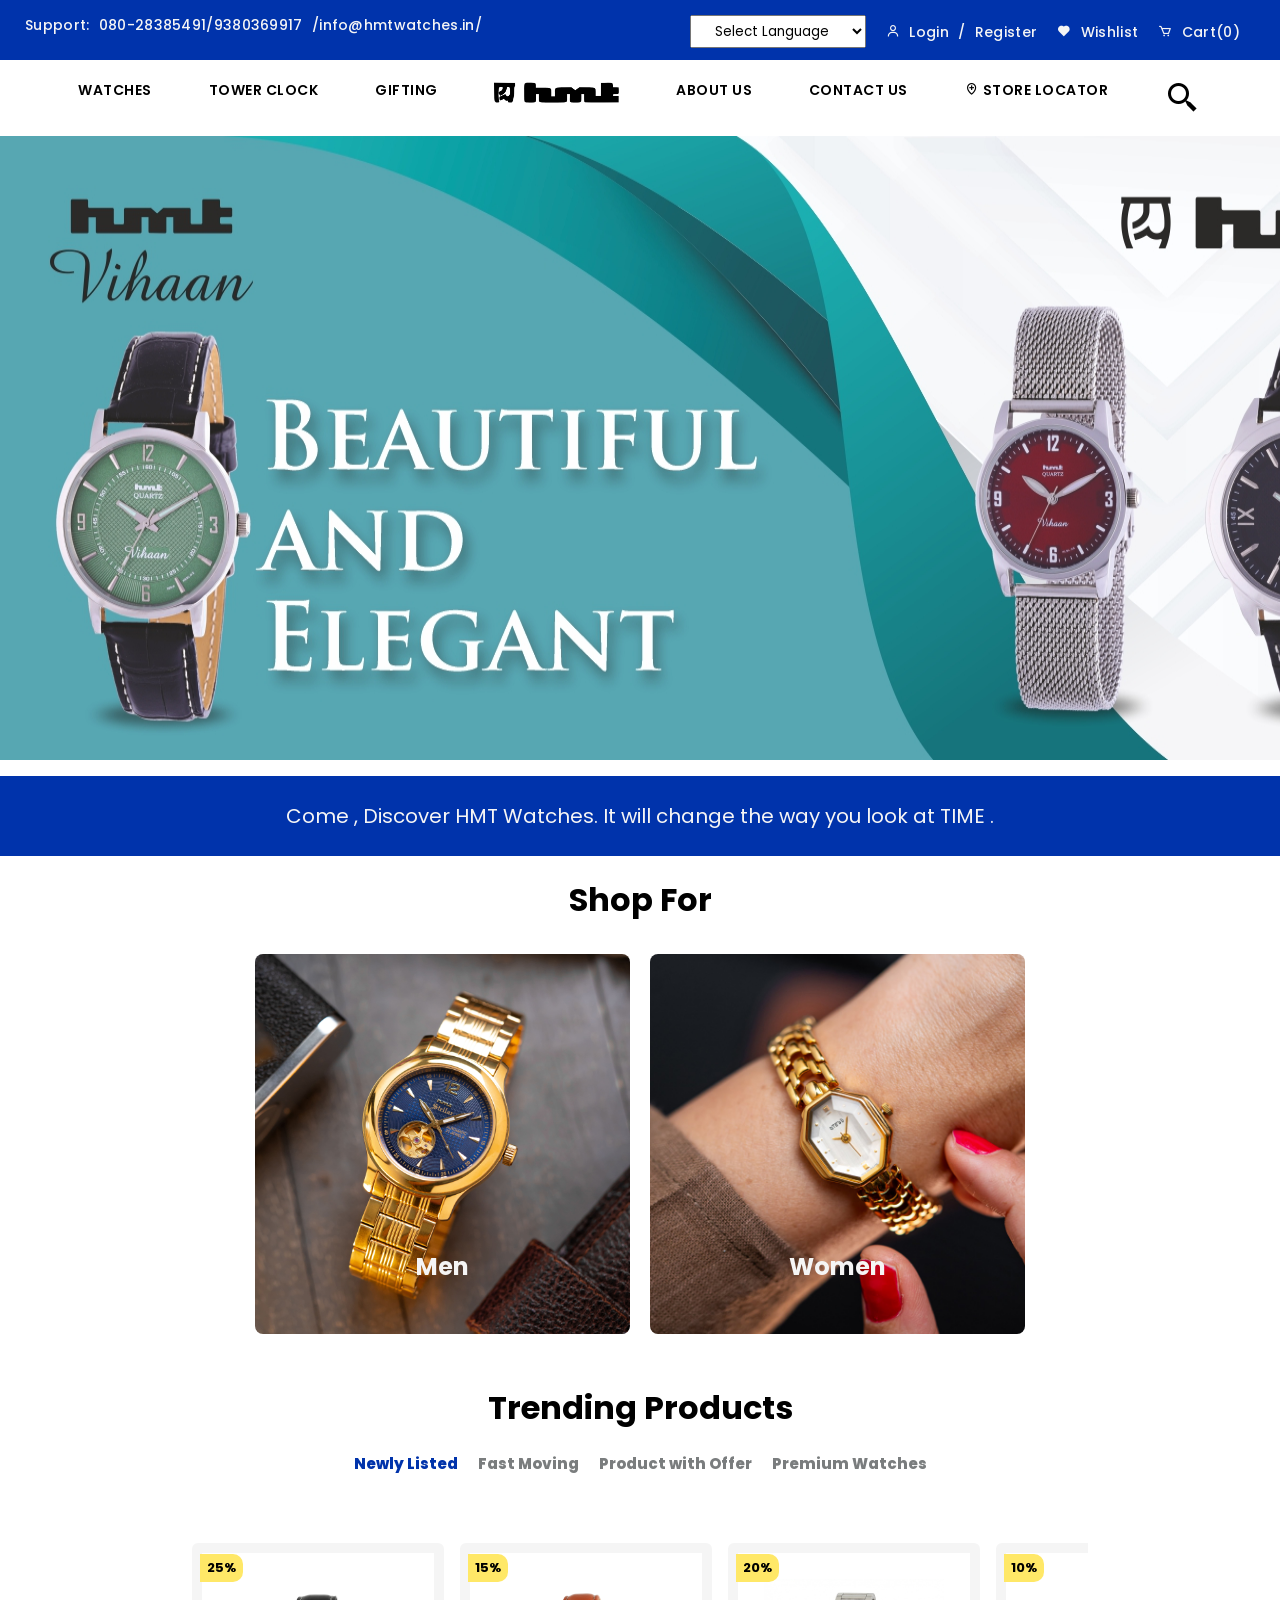
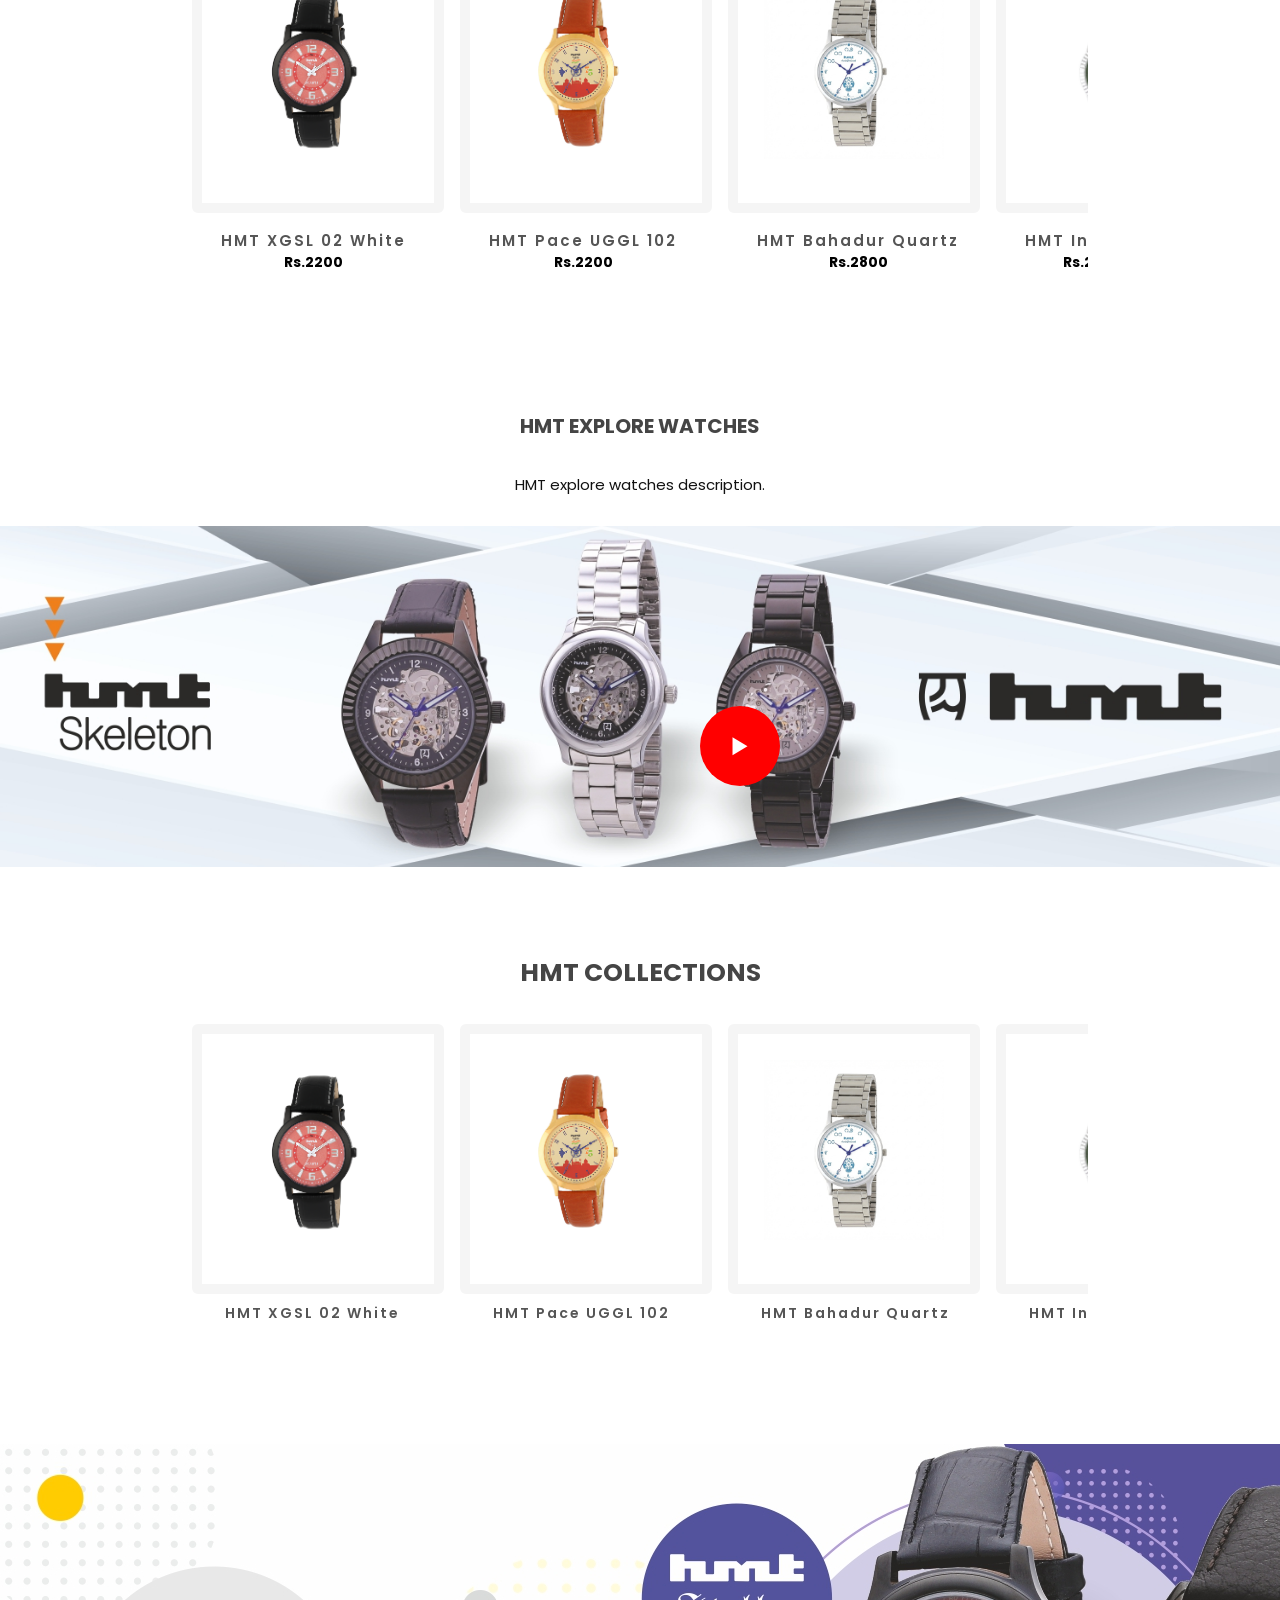
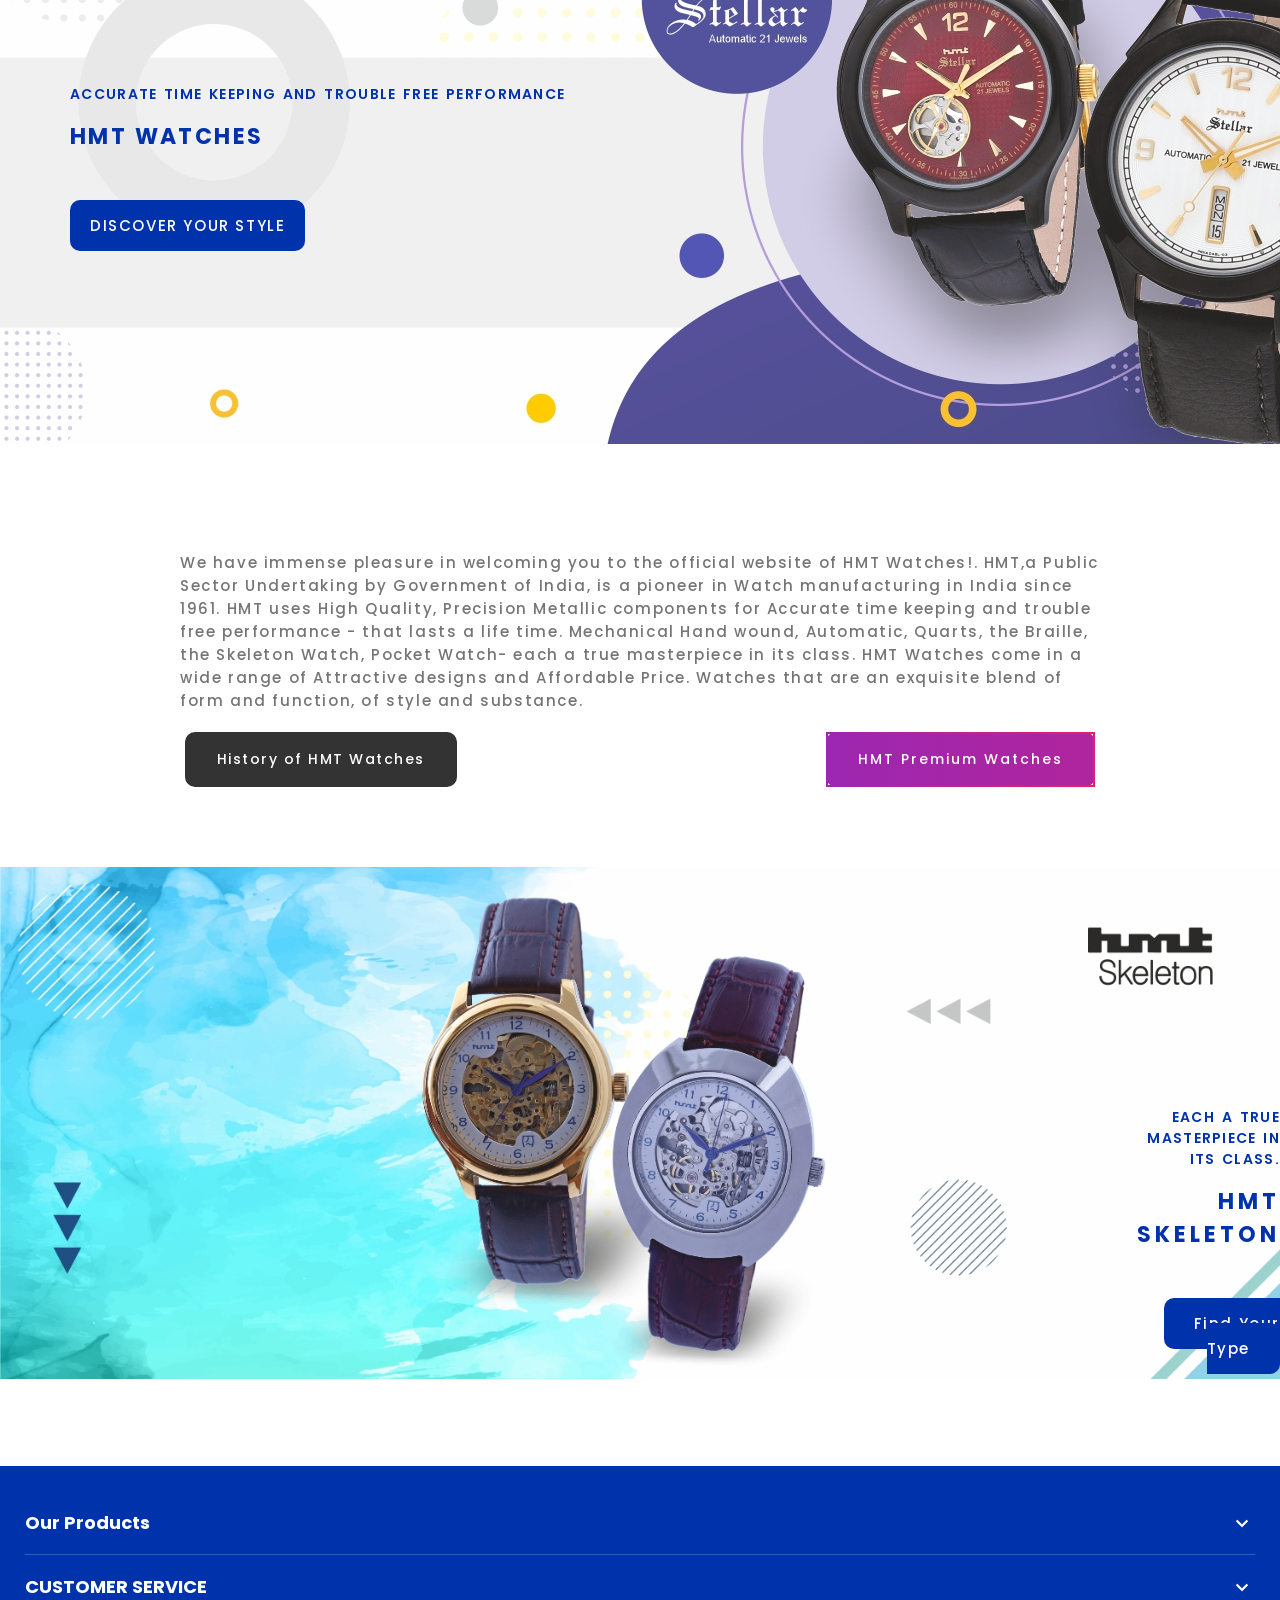
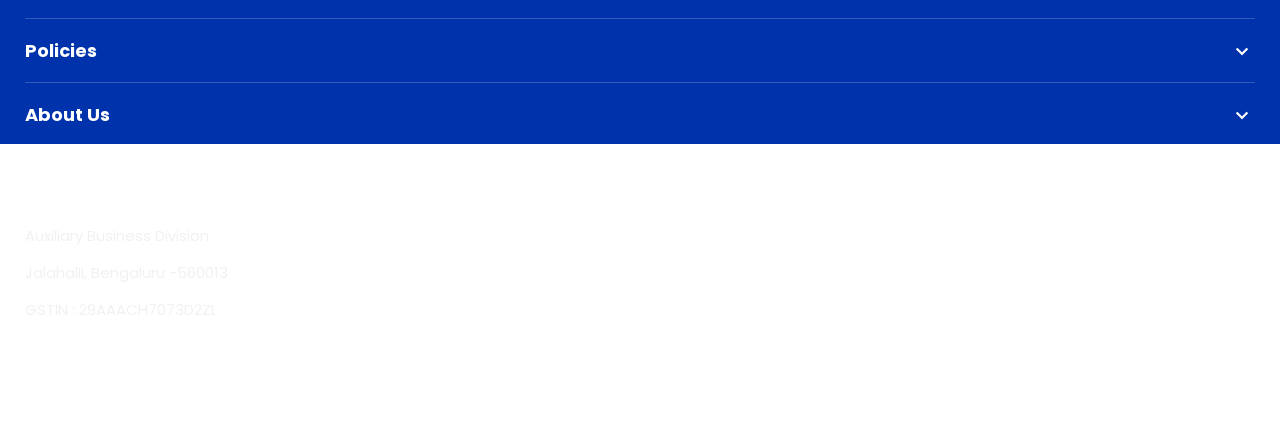
==== index.html @ 4e358df9 "folder structure changed" ====
<!doctype html>
<html lang="en">
  <head>
    <meta charset="UTF-8" />
    <meta name="viewport" content="width=device-width, initial-scale=1.0" />
    <title>Watch Store Replica</title>
    <link rel="stylesheet" href="styles.css" />
    <link
      href="https://unpkg.com/boxicons@2.1.4/css/boxicons.min.css"
      rel="stylesheet"
    />
    <link
      rel="stylesheet"
      href="https://cdnjs.cloudflare.com/ajax/libs/font-awesome/6.5.0/css/all.min.css"
    />
    <link
      rel="stylesheet"
      href="https://cdnjs.cloudflare.com/ajax/libs/font-awesome/4.7.0/css/font-awesome.min.css"
    />
  </head>
  <body>
    <header>
      <div class="header-contents">
        <div class="header-content-left">
          <p>Support: 080-28385491/9380369917 /info@hmtwatches.in/</p>
        </div>
        <div class="header-content-right">
          <select name="Language" id="Language">
            <option value="English">Select Language</option>
            <option value="English">English</option>
          </select>

          <a href="#"
            ><i class="bx bx-user"></i>
            Login / Register
          </a>
          <a href="#"
            ><i class="bx bxs-heart"></i>
            Wishlist
          </a>
          <a href="#"
            ><i class="bx bx-cart"></i>
            Cart(0)
          </a>
        </div>
      </div>
    </header>
    <main>
      <nav class="nav-bar">
        <div class="menu-btn">
          <i class="bx bx-menu bx-md"></i>
        </div>
        <a href="#" class="effect">WATCHES </a>
        <a href="#" class="effect">TOWER CLOCK</a>
        <a href="#" class="effect">GIFTING</a>
        <a href="#" class="logo"><img src="assets/logo2.png" alt="" /></a>
        <a href="#" class="effect">ABOUT US</a>
        <a href="#" class="effect">CONTACT US</a>
        <a href="#" class="effect"
          ><i class="bx bx-location-plus"></i> STORE LOCATOR</a
        >
        <a href="#" class="effect search"
          ><i class="bx bx-search-alt-2 bx-md"></i
        ></a>
      </nav>

      <div class="slideshow-container" style="width: 100%">
        <img
          src="assets/home1.jpg"
          class="card"
          style="margin-left: 0px; padding-left: 0px"
        />
        <img src="assets/home2.jpg" class="card" />
        <img src="assets/hom3.jpg" class="card" />
        <img src="assets/home4.jpg" class="card" />
        <img src="assets/home5.png" class="card" />
      </div>

      <div class="slogan">
        <p>
          Come , Discover HMT Watches. It will change the way you look at TIME .
        </p>
      </div>
      <h1 class="subtitle">Shop For</h1>
      <div class="catagory">
        <div class="men catagory-image">
          <div class="catagory-text">
            <h2>Men</h2>
          </div>
        </div>
        <div class="women catagory-image">
          <div class="catagory-text">
            <h2>Women</h2>
          </div>
        </div>
      </div>

      <h1 class="subtitle">Trending Products</h1>
      <div class="products">
        <a href="" class="active">Newly Listed</a>
        <a href="">Fast Moving</a>
        <a href="">Product with Offer</a>
        <a href="">Premium Watches</a>
      </div>
      <div class="carousal">
        <div class="card2">
          <div class="above-image-container">
            <img src="assets/img1.jpg" />
            <span class="badge">25%</span>
          </div>
          <div class="watch-content">
            <p class="watch-para">HMT XGSL 02 White</p>
            <p class="watch-price">Rs.2200</p>
          </div>
          <div class="actions">
            <button><i class="bx bxs-cart bx-sm"></i></button>
            <button><i class="fa fa-eye fa-2xl"></i></button>
            <button><i class="fa fa-random"></i></button>
          </div>
        </div>
        <div class="card2">
          <div class="above-image-container">
            <img src="assets/img2.jpg" />
            <span class="badge">15%</span>
          </div>
          <div class="watch-content">
            <p class="watch-para">HMT Pace UGGL 102</p>
            <p class="watch-price">Rs.2200</p>
          </div>
          <div class="actions">
            <button><i class="bx bxs-cart bx-sm"></i></button>
            <button><i class="fa fa-eye"></i></button>
            <button><i class="fa fa-random"></i></button>
          </div>
        </div>
        <div class="card2">
          <div class="above-image-container">
            <img src="assets/img3.jpg" />
            <span class="badge">20%</span>
          </div>
          <div class="watch-content">
            <p class="watch-para">HMT Bahadur Quartz</p>
            <p class="watch-price">Rs.2800</p>
          </div>
          <div class="actions">
            <button><i class="bx bxs-cart bx-sm"></i></button>
            <button><i class="fa fa-eye"></i></button>
            <button><i class="fa fa-random"></i></button>
          </div>
        </div>
        <div class="card2">
          <div class="above-image-container">
            <span class="badge">10%</span>
            <img src="assets/img4.jpg" />
          </div>
          <div class="watch-content">
            <p class="watch-para">HMT Inox IXGL</p>
            <p class="watch-price">Rs.2594</p>
          </div>
          <div class="actions">
            <button><i class="bx bxs-cart bx-sm"></i></button>
            <button><i class="fa fa-eye"></i></button>
            <button><i class="fa fa-random"></i></button>
          </div>
        </div>
        <div class="card2">
          <div class="above-image-container">
            <img src="assets/img5.jpg" />
            <p class="out-of-stock">Out of Stock</p>
          </div>
          <div class="watch-content">
            <p class="watch-para">HMT Plus JGSL</p>
            <p class="watch-price">Rs.1975</p>
          </div>
          <div class="actions">
            <button><i class="bx bxs-cart bx-sm"></i></button>
            <button><i class="fa fa-eye"></i></button>
            <button><i class="fa fa-random"></i></button>
          </div>
        </div>
        <div class="card2">
          <div class="above-image-container">
            <img src="assets/img6.jpg" />
            <span class="badge discount1">25%</span>
          </div>
          <div class="watch-content">
            <p class="watch-para">HMT Utsav BNL</p>
            <p class="watch-price">Rs.2135</p>
          </div>
          <div class="actions">
            <button><i class="bx bxs-cart bx-sm"></i></button>
            <button><i class="fa fa-eye"></i></button>
            <button><i class="fa fa-random"></i></button>
          </div>
        </div>
        <div class="card2">
          <div class="above-image-container">
            <img src="assets/img7.jpg" />
            <span class="badge discount1">25%</span>
          </div>
          <div class="watch-content">
            <p class="watch-para">HMT Vihaan</p>
            <p class="watch-price">Rs.2200</p>
          </div>
          <div class="actions">
            <button><i class="bx bxs-cart bx-sm"></i></button>
            <button><i class="fa fa-eye"></i></button>
            <button><i class="fa fa-random"></i></button>
          </div>
        </div>
        <div class="card2">
          <div class="above-image-container">
            <img src="assets/img8.jpg" />
            <p class="out-of-stock">Out of Stock</p>
          </div>
          <div class="watch-content">
            <p class="watch-para">HMT Pace ULGG</p>
            <p class="watch-price">Rs.3575</p>
          </div>
          <div class="actions">
            <button><i class="bx bxs-cart bx-sm"></i></button>
            <button><i class="fa fa-eye"></i></button>
            <button><i class="fa fa-random"></i></button>
          </div>
        </div>
        <div class="card2">
          <div class="above-image-container">
            <img src="assets/img9.png" />
            <span class="badge discount1">25%</span>
          </div>
          <div class="watch-content">
            <p class="watch-para">HMT Galaxy VHXL</p>
            <p class="watch-price">Rs.1685</p>
          </div>
          <div class="actions">
            <button><i class="bx bxs-cart bx-sm"></i></button>
            <button><i class="fa fa-eye"></i></button>
            <button><i class="fa fa-random"></i></button>
          </div>
        </div>
        <div class="card2">
          <div class="above-image-container">
            <img src="assets/img10.jpg" />
            <p class="out-of-stock">Out of Stock</p>
          </div>
          <div class="watch-content">
            <p class="watch-para">HMT Utsav BLS</p>
            <p class="watch-price">Rs.2699</p>
          </div>
          <div class="actions">
            <button><i class="bx bxs-cart bx-sm"></i></button>
            <button><i class="fa fa-eye"></i></button>
            <button><i class="fa fa-random"></i></button>
          </div>
        </div>
        <div class="card2">
          <div class="above-image-container">
            <img src="assets/img11.jpg" />
            <span class="badge discount1">25%</span>
          </div>
          <div class="watch-content">
            <p class="watch-para">HMT Pace UGBLBL</p>
            <p class="watch-price">Rs.2750</p>
          </div>
          <div class="actions">
            <button><i class="bx bxs-cart bx-sm"></i></button>
            <button><i class="fa fa-eye"></i></button>
            <button><i class="fa fa-random"></i></button>
          </div>
        </div>
        <div class="card2">
          <div class="above-image-container">
            <img src="assets/img12.jpg" />
            <span class="badge discount1">25%</span>
          </div>
          <div class="watch-content">
            <p class="watch-para">HMT Pace XLSX</p>
            <p class="watch-price">Rs.3200</p>
          </div>
          <div class="actions">
            <button><i class="bx bxs-cart bx-sm"></i></button>
            <button><i class="fa fa-eye"></i></button>
            <button><i class="fa fa-random"></i></button>
          </div>
        </div>
      </div>

      <section id="explore">
        <h4>HMT EXPLORE WATCHES</h4>
        <p>HMT explore watches description.</p>
        <div class="explore-image-container">
          <img
            src="assets/explore.jpg"
            alt=""
            class="explore-image"
            style="width: 100%"
          />
          <div class="video"><i class="bx bx-play bx-md"></i></div>
        </div>
      </section>

      <section id="collections">
        <h4>HMT COLLECTIONS</h4>
        <div class="carousal2">
          <div class="card2">
            <img src="assets/img1.jpg" />
            <div class="watch-content2">
              <p class="watch-para2">HMT XGSL 02 White</p>
            </div>
          </div>

          <div class="card2">
            <img src="assets/img2.jpg" />
            <div class="watch-content2">
              <p class="watch-para2">HMT Pace UGGL 102</p>
            </div>
          </div>
          <div class="card2">
            <img src="assets/img3.jpg" />
            <div class="watch-content2">
              <p class="watch-para2">HMT Bahadur Quartz</p>
            </div>
          </div>
          <div class="card2">
            <img src="assets/img4.jpg" />
            <div class="watch-content2">
              <p class="watch-para2">HMT Inox IXGL</p>
            </div>
          </div>
          <div class="card2">
            <img src="assets/img5.jpg" />
            <div class="watch-content2">
              <p class="watch-para2">HMT Plus JGSL</p>
            </div>
          </div>
          <div class="card2">
            <img src="assets/img6.jpg" />
            <div class="watch-content2">
              <p class="watch-para2">HMT Utsav BNL</p>
            </div>
          </div>
          <div class="card2">
            <img src="assets/img7.jpg" />
            <div class="watch-content2">
              <p class="watch-para2">HMT Vihaan</p>
            </div>
          </div>
          <div class="card2">
            <img src="assets/img8.jpg" />
            <div class="watch-content2">
              <p class="watch-para2">HMT Pace ULGG</p>
            </div>
          </div>
          <div class="card2">
            <img src="assets/img9.png" />
            <div class="watch-content2">
              <p class="watch-para2">HMT Galaxy VHXL</p>
            </div>
          </div>
          <div class="card2">
            <img src="assets/img10.jpg" />
            <div class="watch-content2">
              <p class="watch-para2">HMT Utsav BSL</p>
            </div>
          </div>
          <div class="card2">
            <img src="assets/img11.jpg" />
            <div class="watch-content2">
              <p class="watch-para2">HMT Pace UGBLBL</p>
            </div>
          </div>
          <div class="card2">
            <img src="assets/img12.jpg" />
            <div class="watch-content2">
              <p class="watch-para2">HMT Pace XLSX</p>
            </div>
          </div>
        </div>
      </section>

      <section id="discover">
        <div class="discover-image-container">
          <img src="assets/discover.jpg" alt="" class="discover-img" />
          <div class="discover-content">
            <p class="para">
              ACCURATE TIME KEEPING AND TROUBLE FREE PERFORMANCE
            </p>
            <h4>HMT WATCHES</h4>
            <a href="#" class="discover-btn discover-slogan"
              >DISCOVER YOUR STYLE</a
            >
          </div>
        </div>
        <div class="discover-para">
          <p>
            We have immense pleasure in welcoming you to the official website of
            HMT Watches!. HMT,a Public Sector Undertaking by Government of
            India, is a pioneer in Watch manufacturing in India since 1961. HMT
            uses High Quality, Precision Metallic components for Accurate time
            keeping and trouble free performance - that lasts a life time.
            Mechanical Hand wound, Automatic, Quarts, the Braille, the Skeleton
            Watch, Pocket Watch- each a true masterpiece in its class. HMT
            Watches come in a wide range of Attractive designs and Affordable
            Price. Watches that are an exquisite blend of form and function, of
            style and substance.
          </p>
        </div>
        <div class="discover-btn-container">
          <a href="" class="btn btn1">History of HMT Watches</a>
          <a href="" class="btn btn2">HMT Premium Watches</a>
        </div>
      </section>

      <section id="final">
        <div class="final-image-container">
          <img
            src="assets/final.jpg"
            alt=""
            class="final-image"
            style="width: 100%"
          />
          <div class="final-contents">
            <p class="para">EACH A TRUE MASTERPIECE IN ITS CLASS.</p>
            <h4>HMT SKELETON</h4>
            <a
              href="#"
              class="discover-btn discover-slogan final-btn"
              style="padding: 15px 30px"
              >Find Your Type</a
            >
          </div>
        </div>
      </section>
    </main>
    <footer>
      <div class="footer">
        <div class="footer-item">
          <div class="footer-title">
            <h3>Our Products</h3>
            <i class="bx bx-chevron-down"></i>
          </div>

          <ul class="footer-links">
            <li>Watches</li>
            <li>Tower Clocks</li>
          </ul>
        </div>

        <div class="footer-item">
          <div class="footer-title">
            <h3>CUSTOMER SERVICE</h3>
            <i class="bx bx-chevron-down"></i>
          </div>

          <ul class="footer-links">
            <li>Payment Options</li>
            <li>Track Order</li>
            <li>Find a Store</li>
            <li>Gifting</li>
            <li>Contact Us</li>
            <li>FAQ</li>
          </ul>
        </div>

        <div class="footer-item">
          <div class="footer-title">
            <h3>Policies</h3>
            <i class="bx bx-chevron-down"></i>
          </div>

          <ul class="footer-links">
            <li>Return & Exchange</li>
            <li>Cancellation</li>
            <li>Shipping</li>
            <li>Warranty Policies</li>
            <li>Terms & Condition</li>
            <li>Privacy Policy</li>
          </ul>
        </div>

        <div class="footer-item">
          <div class="footer-title">
            <h3>About Us</h3>
            <i class="bx bx-chevron-down"></i>
          </div>

          <ul class="footer-links">
            <li>Corporate</li>
            <li>Vision & Mission</li>
            <li>Right To Information</li>
            <li>Vigilance Corner</li>
            <li>Careers</li>
          </ul>
        </div>

        <div class="footer-bottom">
          <h3>HMT LIMITED</h3>

          <p>Auxiliary Business Division</p>
          <p>Jalahalli, Bengaluru -560013</p>
          <p>GSTIN : 29AAACH7073D2ZL</p>

          <h3 class="follow">Follow Us On</h3>

          <div class="socials">
            <i class="fa-brands fa-facebook-f"></i>
            <i class="fa-brands fa-x-twitter"></i>
            <i class="fa-brands fa-youtube"></i>
            <i class="fa-brands fa-instagram"></i>
          </div>
        </div>
      </div>
    </footer>
    <script src="script.js"></script>
  </body>
</html>
---- styles.css ----
@import url('https://fonts.googleapis.com/css2?family=Poppins:ital,wght@0,100;0,200;0,300;0,400;0,500;0,600;0,700;0,800;0,900;1,100;1,200;1,300;1,400;1,500;1,600;1,700;1,800;1,900&display=swap');
:root {
    --primary-blue : rgb(0,51,171) ;
}
*{
    margin: 0px; 
    padding: 0px;
    box-sizing: border-box;
    font-family: 'Poppins',sans-serif;
}
/* 전체 scrollbar */
::-webkit-scrollbar {
  width: 8px;   /* vertical scrollbar width */
}

/* scrollbar track (background) */
::-webkit-scrollbar-track {
  background: transparent;  /* makes it look inset */
}

/* scrollbar thumb (the moving part) */
::-webkit-scrollbar-thumb {
  background: #000;  /* black bar */
  border-radius: 10px;
}

/* hover effect (optional) */
::-webkit-scrollbar-thumb:hover {
  background: #333;
}
header{
    background: var(--primary-blue);
    height: 60px;
    word-spacing: 5px;
    color: whitesmoke;
}
.header-contents{
    padding: 15px 25px;
    display: flex;
    justify-content: space-between ;
    font-size: 14px;
    font-weight: 500;
    letter-spacing: 0.3px;
}

.header-content-right{
    
    display: inline-flex; 
    justify-content: space-around;
    gap: 20px;
    padding-right: 15px;
    
}

.header-content-right a{ 
    color: whitesmoke;
    padding-top: 7px;
    text-decoration: none;
}

.header-content-right select{ 
    margin: 0px;
    color: black;
    padding:5px 20px ;
}

.header-content-right select option{ 
    color: black;
}

.nav-bar{
    display: flex;
    justify-content: space-around;
    padding: 20px 50px 0px;
    position: sticky;
    top: 0;
    z-index: 1000; 
    background: white;
}

.nav-bar a{
    color: black;
    text-decoration: none;
    font-weight: 600;
    font-size: 14px;
    letter-spacing: 0.5px;
}

.nav-bar a.effect:hover{
    border-bottom: 2px solid blue;
}
.menu-btn{
    display: none;
}
.logo img{
    height: 25px; 
    width: 125px;
}

.slideshow-container{
    width: 100%; 
    overflow-x: auto;
    display: flex;
    scroll-snap-type: x mandatory;
    margin:  auto; 
    gap: 1em;
    scroll-behavior: smooth;
    anchor-name: --carousal;
}
.slideshow-container::-webkit-scrollbar{
    display: none;
}

.slideshow-container::scroll-button(left) {
    content:'<';
    translate: 50%;
}



.slideshow-container::scroll-button(*) {
    border: 1px solid #edf6f9; 
    font-size: 3rem;
    color: white;
    background: transparent; 
    height: 50px; 
    width: 50px;
    border-radius: 6px; 
    padding-bottom: .1em; 
    cursor: pointer;
    position: fixed;
    position-anchor: --carousal;
    position-area: left center;
}

.slideshow-container::scroll-button(right) {
    content: '>';
    position-area: right center;
    translate: -50%;
}
.card{
    flex: 0 0 100%; 
    scroll-snap-align: center;
    height: auto; 
    padding: 1em ; 
    border-radius: .5em; 
    text-align: center; 
    align-content: center;
}

.slogan{
    background:var(--primary-blue); 
    height: 80px;
    display: flex; 
    justify-content: center; 
    align-items: center;
}
.slogan p {
    color: whitesmoke;
    font-size: 20px;
}

.subtitle{
    padding-top: 20px;
    text-align: center;
}

.men{ 
    background:url("assets/men.jpg");
}

.women{ 
    background:url("assets/women.jpg");
}

.catagory-image{
    height: 380px; 
    width: 375px;
    background-size: cover;
    border-radius: 8px;
}

.catagory{
    padding: 30px;
    display: flex;
    justify-content: center;
    gap: 20px;
}
.catagory-text{
    color: whitesmoke;
    display: flex;
    justify-content: center; 
    align-items: flex-end;
    height: 100%;   
    padding: 50px;
}
.products{
    padding: 20px;
    display: flex;
    justify-content: center;
    gap: 20px;
}
.products a{
    text-decoration: none;
    color:#7a7d7e;
    font-weight: 800;
    font-size: 15px;
}
a.active{
    color:var(--primary-blue)
}

.products a:hover{
    color:var(--primary-blue);
    transition:0.5s;
}

.carousal{
    width: 70%; 
    overflow-x: auto;
    margin: 3em auto;
    display: flex; 
    gap:1em;
    scroll-behavior: smooth;
    anchor-name: --button;
    scroll-snap-type: x mandatory;
}

.carousal::-webkit-scrollbar{
    display: none;
}

.carousal::scroll-button(right){
    content:">"
}


.carousal::scroll-button(*){
    font-size: 20px;
    border: none; 
    background:#556df5;
    color: black; 
    height: 30px; 
    width: 30px;
    border-radius: 70%; 
    padding-bottom: 0.1;
    position: fixed;
    position-anchor: --button;
    position-area: right center;
    translate: -70%;
}
.carousal::scroll-button(left){
    content:"<";
    position-area : left center ;
    translate: 50%;
}
.carousal::scroll-button(*):disabled{
    opacity: 0.7;
}

.card2{
    flex: 0 0 15em;
    height: 270px; 
    padding: 1em; 
    margin-bottom: 150px;
    border-radius: 0.5em;
    scroll-snap-align: start;
    text-align: center;
    align-items: center;
    background: white;
    border:10px solid whitesmoke;
    border-radius: 6px;
}

.card2 img{
    padding: 10px;
    height: 200px; 
    width: 200px;

    
}

.card2 img:hover{
    transform: scale(1.3);
    transition: 0.7s;
}

.card2 {
    position: relative;
    overflow: visible;
}
.above-image-container{
    position: relative;
}

.badge {
    position: absolute;
    top: -15px;    
    left: -18px;       
    background: #ffe867;
    padding: 4px 7px;
    font-size: 13px;
    font-weight: 650;
    color: #000;
    z-index: 100;

    border-top-right-radius: 10px;
    border-bottom-right-radius: 10px;
}
.out-of-stock{
    position: absolute;
    top: 180px;
    margin: 0px;
    background-color: #0022ab1a;
    color: red;
    font-weight: 700;
    font-size: 14px;
    padding: 10px 50px;

}

.watch-para{
    color: #555;
    font-size: 15px;
    padding: 0px 3px;
    font-weight: 550;
    letter-spacing: 2px;
}
.watch-price{
    color: #000;
    font-size: 14px;
    font-weight: 700;
}

.watch-content{
    position: absolute;
    bottom: -70px;
}

.actions {
    position: absolute;
    top: 350px;
    left: 50%;
    transform: translateX(-50%);
    display: flex;
    overflow:visible;
    gap: 30px;
    opacity: 0;
    transition: 0.3s ease;
}

.card2:hover .actions {
    opacity: 1;
    transition: 0.3s;
}

.actions button {
    height: auto;
    width: 50px;
    background: var(--primary-blue);
    border: none;
    color: white;
    padding: 10px;
    border-radius: 8px;
    cursor: pointer;
}

#explore{
    margin: auto;
    text-align: center;
}
#explore h4{
    color: #454545;
    font-size: 20px;
    margin: 10px 0px 30px ; 
    padding: 0px 0px 2px;

}
#explore p{
    color: #111; 
    font-size: 15px;
    margin: 10px 0px 30px ; 
}

.explore-image-container{
    position: relative;
}
.video{
    position: absolute;
    height: 80px; 
    width: 80px; 
    color: white; 
    border-radius: 50%; 
    background-color: red;
    display: flex; 
    justify-content: center;
    align-items: center;
    top: 180px;
    left: 700px;
}

#collections{
    text-align: center;
    margin: 80px auto 0px;
}

#collections h4{
    font-size: 25px;
    margin: 10px 0px 30px;
    padding: 0px 0px 2px; 
    color: #454545  ;

}


.carousal2{
    width: 70%; 
    overflow-x: auto;
    margin: 0px auto;
    display: flex; 
    gap:1em;
    scroll-behavior: smooth;
    anchor-name: --button2;
    scroll-snap-type: x mandatory;
}

.carousal2::-webkit-scrollbar{
    display: none;
}

.carousal2::scroll-button(right){
    content:">"
}


.carousal2::scroll-button(*){
    font-size: 20px;
    border: none; 
    background:#556df5;
    color: black; 
    height: 30px; 
    width: 30px;
    border-radius: 70%; 
    padding-bottom: 0.1;
    position: fixed;
    position-anchor: --button2;
    position-area: right center;
    translate: -70%;
}
.carousal2::scroll-button(left){
    content:"<";
    position-area : left center ;
    translate: 50%;
}
.carousal2::scroll-button(*):disabled{
    opacity: 0.7;
}

#discover{
    margin: 0px auto;
    text-align: center;
}
.discover-image-container{
    position: relative;
}
.discover-image{
    width: 100%;
}
.para{
    color: var(--primary-blue); 
    font-size: 12.5px; 
    margin: 10px 0px 0px;
    letter-spacing: 1.3px;
    font-weight: 550;
}
#discover h4{
    
    font-size: 22px; 
    color: var(--primary-blue);
    margin: 15px 0px; 
    margin-bottom: 60px;
    letter-spacing: 2.4px;

}

a.discover-slogan{
    text-decoration: none; 
    color: white;
    font-size: 15px;
    margin: 30px 0px 0px;
    padding: 15px 20px; 
    letter-spacing: 1.6px;
    font-weight: 500;

}

.discover-btn{
    background-color: var(--primary-blue);
    border-radius: 10px;


}
.discover-content{
    
    position: absolute;
    text-align: left;
    top: 230px;
    left: 70px;
}

.discover-para{
    text-align: center; 
    padding: 100px 180px 20px;
}

.discover-para p{
    text-align: left;
    color: #757575;
    margin: 0px 0px 0px;
    font-size: 15px; 
    letter-spacing: 1.6px;
    font-weight: 500;
}

.discover-btn-container{
    display: flex;
    justify-content: space-around;
}

.btn{
    font-size: 14px;
    padding: 15px 30px; 
    font-weight: 500;
}
.btn1{
    text-decoration: none;
    color: white;
    background: #333;
    border-radius: 10px;
    letter-spacing: 1.5px;
    border: 2px solid #333;
    transition: 0.5s;
}   
.btn1:hover{
    background-color: white; 
    color: #333; 
    transition: 0.5s;
}

.btn2 {
    text-decoration: none;
    padding: 15px 30px;
    color: #fff;
    font-size: 14px;
    letter-spacing: 2px;
    border-radius: 10px;
    position: relative;
    overflow: hidden;

    background-image: linear-gradient(270deg, #e91e63, #9c27b0);
    background-size: 400% 400%;
    animation: TransitioningBackground 10s ease infinite;

    border: 2px solid;
    border-image: linear-gradient(to right, #9c27b0, #e91e63) 1;

    transition: 0.6s;
}

.btn2:hover{
    background-image: linear-gradient(to left, #e91e63, #673ab7);
    cursor: pointer;
    border-width: 2px;
    border-style: solid;
    border-image: linear-gradient(to right, #e91e63, #673ab7) 1;
    transition: 0.6s;
}

#final{
    margin: 80px auto;
    text-align: right;
}
.final-image-container{
    position: relative;
}
.final-image{
    width: 100%;
    background-size: 100%;
}
#final h4{
    
    font-size: 22px; 
    color: var(--primary-blue);
    margin: 15px 0px; 
    margin-bottom: 60px;
    letter-spacing: 2.4px;
    letter-spacing: 4px;

}

.final-contents{
    position: absolute; 
    text-align: right;
    top: 230px;
    left: 1120px;
    letter-spacing: 100px;
}
.para{
    word-spacing: 2.4px;
    font-size: 14px;
}

.footer{
    height: 278px; 
    background-color: var(--primary-blue);
}


.list-container{
    width: 95%;
    color: white;
    display: flex;
    justify-content: center;
    gap: 75px;
}
.ul{
    font-size: 14px;
    padding: 15px;
    line-height: 2.4;
}
.ul li{
    list-style-type: none;
}
.list-heading{
    font-size: 16px;
    font-weight: 600;
}
.socials{
    letter-spacing: 10px;
}
.watch-content2{
    position: absolute;
    bottom: -40px;
    left: 20px;
}

.watch-para2{
    color: #555;
    font-size: 14px;
    padding: 0px 3px;
    font-weight: 550;
    letter-spacing: 2px;
}


@media (max-width: 768px) {

  *{
    overflow-x: hidden;
  }



  header{
    display: none;
  }


  .nav-bar{
    padding: 15px 20px;
    display: flex;
    justify-content: space-between;
    align-items: center;
    flex-wrap: wrap;
    position: sticky;
    top: 0;
    background: white;
  }

  .menu-btn{
    display: block;
    cursor: pointer;
  }

  .logo{
    order: -1;
  }

  .logo img{
    width: 100px;
    height: auto;
  }

  .effect{
    display: none;
    width: 100%;
    padding: 15px 0px;
    border-bottom: 1px solid #ddd;
    text-align: center;
  }

  .effect.active{
    display: block;
  }

  .search{
    border-bottom: none;
  }



  .slideshow-container{
    gap: 0;
  }

  .card{
    padding: 0;
    width: 100%;
  }



  .slogan{
    height: auto;
    padding: 20px;
    text-align: center;
  }

  .slogan p{
    font-size: 15px;
    line-height: 1.6;
  }



  .catagory{
    flex-direction: column;
    align-items: center;
    padding: 20px;
  }

  .catagory-image{
    width: 100%;
    max-width: 350px;
    height: 280px;
  }

  .catagory-text{
    padding: 20px;
  }


  .products{
    flex-wrap: wrap;
    gap: 15px;
    padding: 15px;
  }

  .products a{
    font-size: 13px;
  }


  .carousal,
  .carousal2{
    width: 95%;
    gap: 15px;
  }

  .card2{
    flex: 0 0 13em;
    margin-bottom: 120px;
  }

  .card2 img{
    width: 160px;
    height: 160px;
  }

  .watch-content{
    bottom: -60px;
  }

  .watch-content2{
    bottom: -35px;
    left: 10px;
  }

  .watch-para,
  .watch-para2{
    font-size: 13px;
    letter-spacing: 1px;
  }

  .watch-price{
    font-size: 13px;
  }

  .badge{
    font-size: 11px;
    left: -10px;
  }

  .out-of-stock{
    top: 145px;
    padding: 8px 25px;
    font-size: 12px;
  }

  .actions{
    top: 280px;
    gap: 12px;
  }

  .actions button{
    width: 40px;
    padding: 8px;
  }



  #explore{
    padding: 20px;
  }

  #explore h4{
    font-size: 18px;
  }

  #explore p{
    font-size: 14px;
  }

  .explore-image{
    width: 100%;
  }

  .video{
    width: 60px;
    height: 60px;
    top: 40%;
    left: 50%;
    transform: translateX(-50%);
  }


  #collections h4{
    font-size: 20px;
  }



  .discover-image-container{
    position: relative;
  }

  .discover-img{
    width: 100%;
    min-height: 300px;
    object-fit: cover;
  }

  .discover-content{
    position: absolute;
    top: 50%;
    left: 50%;
    transform: translate(-50%,-50%);
    width: 90%;
    text-align: center;
  }

  .discover-content h4{
    font-size: 18px;
    margin-bottom: 25px;
  }

  .para{
    font-size: 12px;
    line-height: 1.5;
  }

  .discover-slogan{
    font-size: 12px;
    padding: 12px 18px;
  }

  .discover-para{
    padding: 25px;
  }

  .discover-para p{
    font-size: 14px;
    text-align: center;
    line-height: 1.8;
  }

  .discover-btn-container{
    flex-direction: column;
    align-items: center;
    gap: 20px;
    padding: 0px 20px;
  }

  .btn{
    width: 100%;
    text-align: center;
  }

  /* FINAL SECTION */

  #final{
    margin-top: 50px;
  }

  .final-image{
    min-height: 300px;
    object-fit: cover;
  }

  .final-contents{
    position: absolute;
    top: 50%;
    left: 50%;
    transform: translate(-50%,-50%);
    width: 90%;
    text-align: center;
    letter-spacing: 0;
  }

  .final-contents h4{
    font-size: 18px;
    margin-bottom: 30px;
  }

  .final-btn{
    padding: 12px 20px !important;
    font-size: 13px;
  }

  /* FOOTER */

  .footer{
    height: auto;
    padding: 30px 20px;
  }

  .list-container{
    flex-direction: column;
    gap: 25px;
    width: 100%;
  }

  .ul{
    padding: 0;
    line-height: 2;
  }

  .list-heading{
    margin-bottom: 10px;
  }

}
.footer{
    background: rgb(0,51,171);
    padding: 25px;
    color: white;
}

.footer-item{
    border-bottom: 1px solid rgba(255,255,255,0.2);
    padding: 18px 0px;
}

.footer-title{
    display: flex;
    justify-content: space-between;
    align-items: center;
    cursor: pointer;
}

.footer-title h3{
    font-size: 18px;
    font-weight: 700;
}

.footer-title i{
    font-size: 26px;
    transition: 0.3s;
}

.footer-links{
    max-height: 0;
    overflow: hidden;
    transition: 0.4s ease;
}

.footer-links li{
    list-style: none;
    padding: 10px 0px;
    font-size: 15px;
    color: #f1f1f1;
}

.footer-item.active .footer-links{
    max-height: 500px;
    margin-top: 10px;
}

.footer-item.active .footer-title i{
    transform: rotate(180deg);
}

.footer-bottom{
    padding-top: 30px;
}

.footer-bottom h3{
    font-size: 18px;
    margin-bottom: 20px;
}

.footer-bottom p{
    margin: 14px 0px;
    font-size: 15px;
    color: #f1f1f1;
}

.follow{
    margin-top: 30px;
}

.socials{
    display: flex;
    gap: 25px;
    font-size: 28px;
    margin-top: 20px;
}
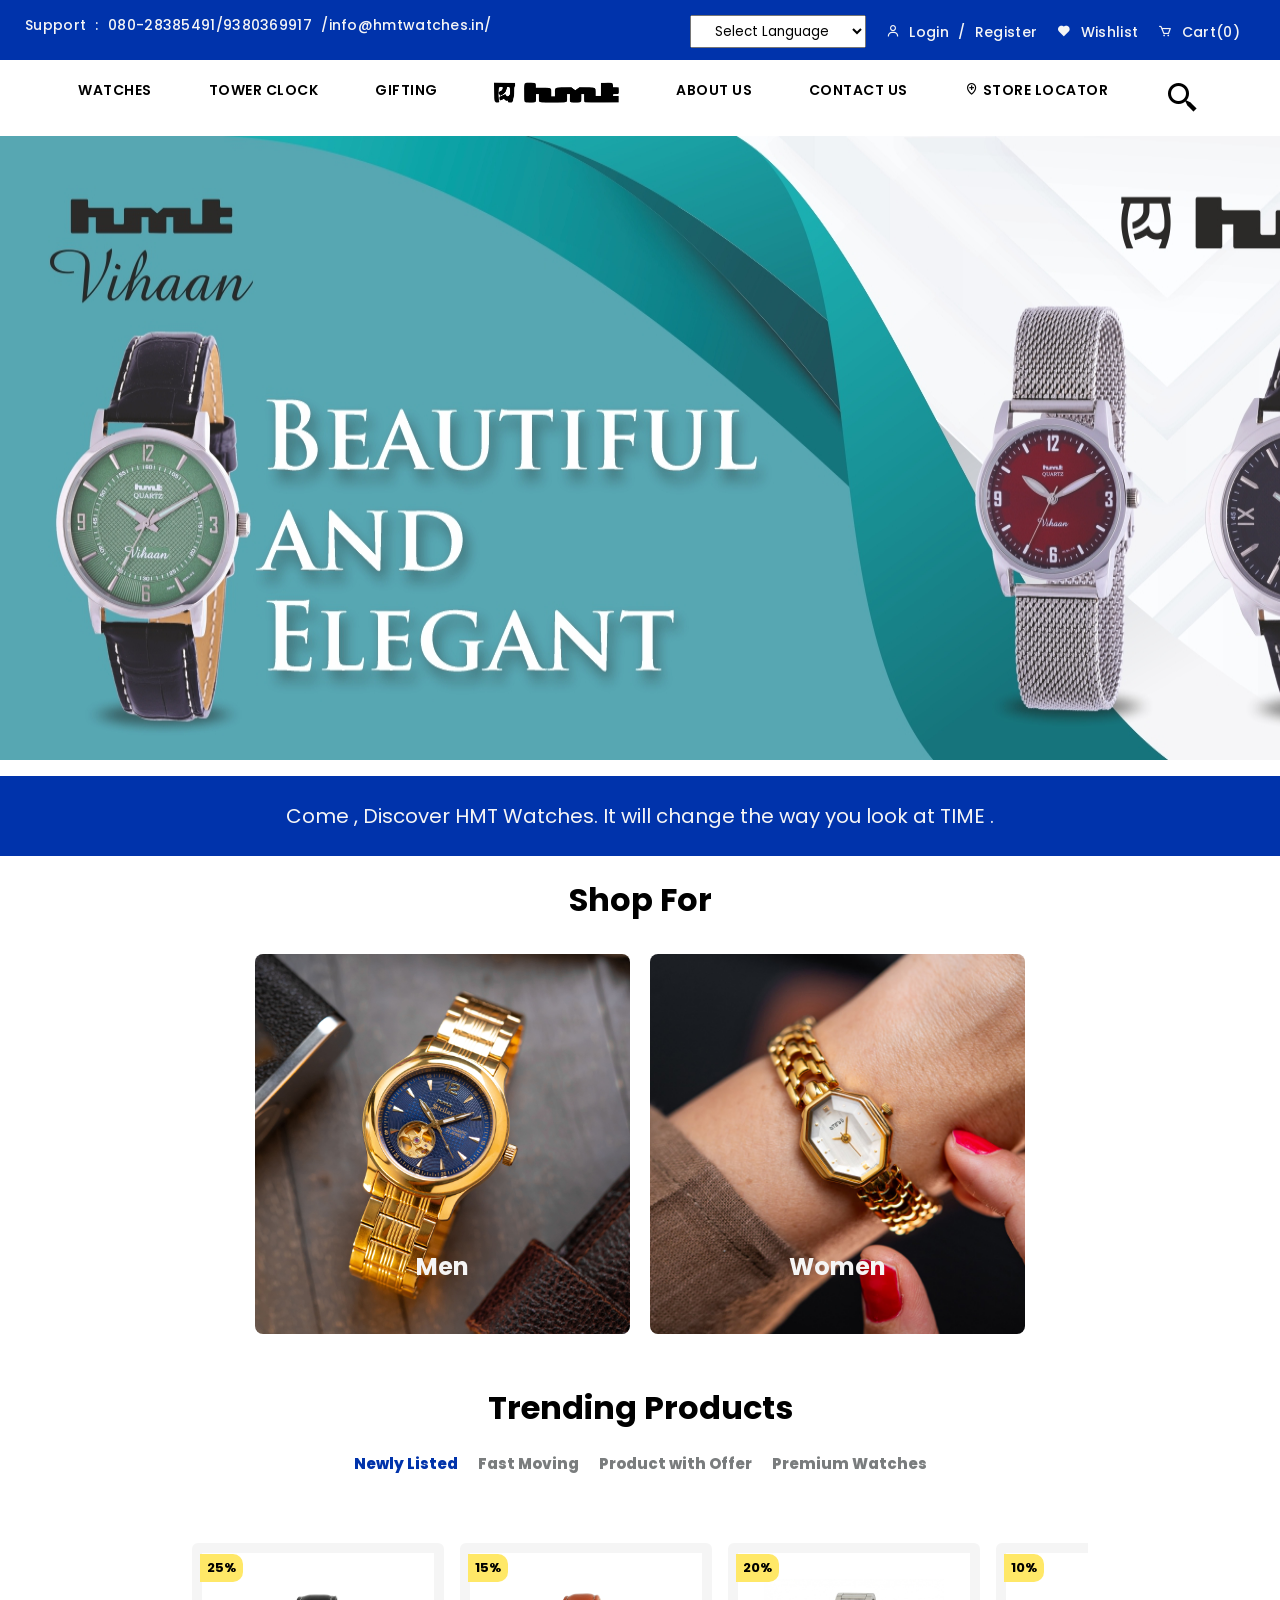
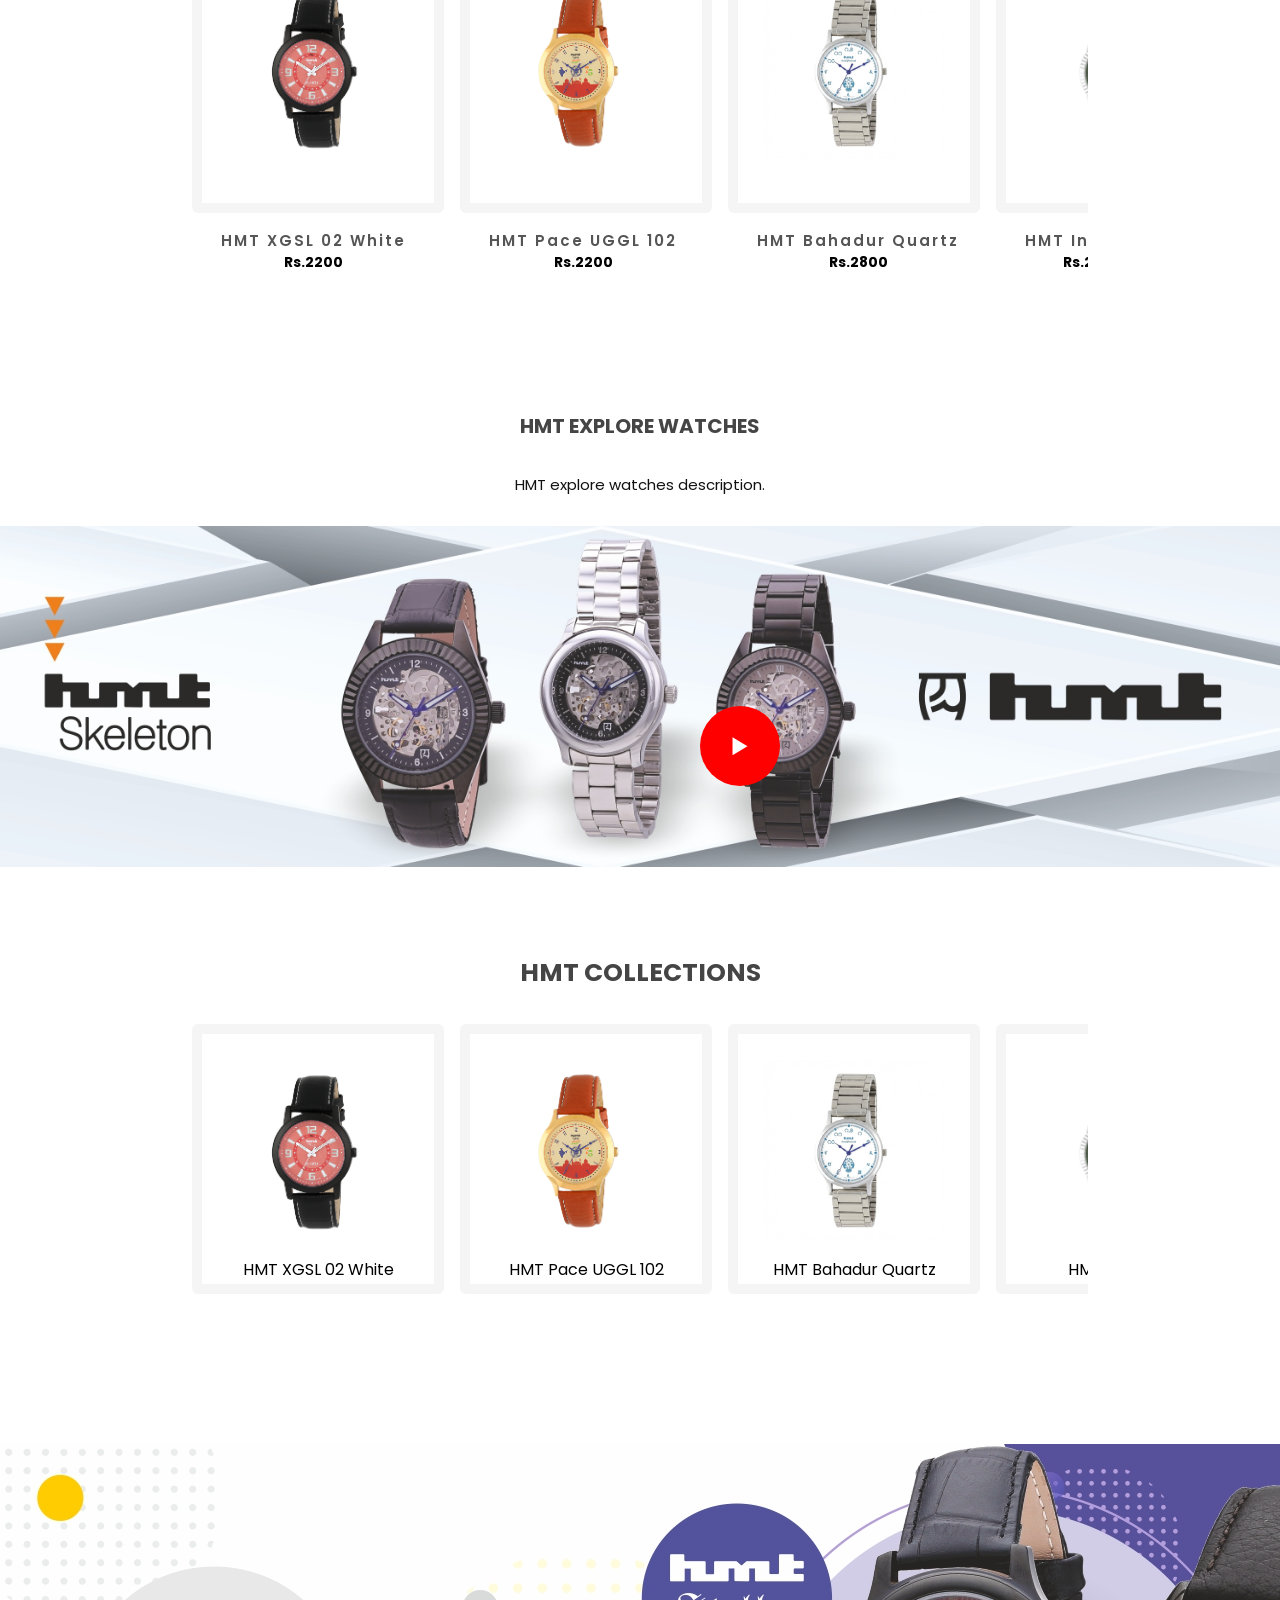
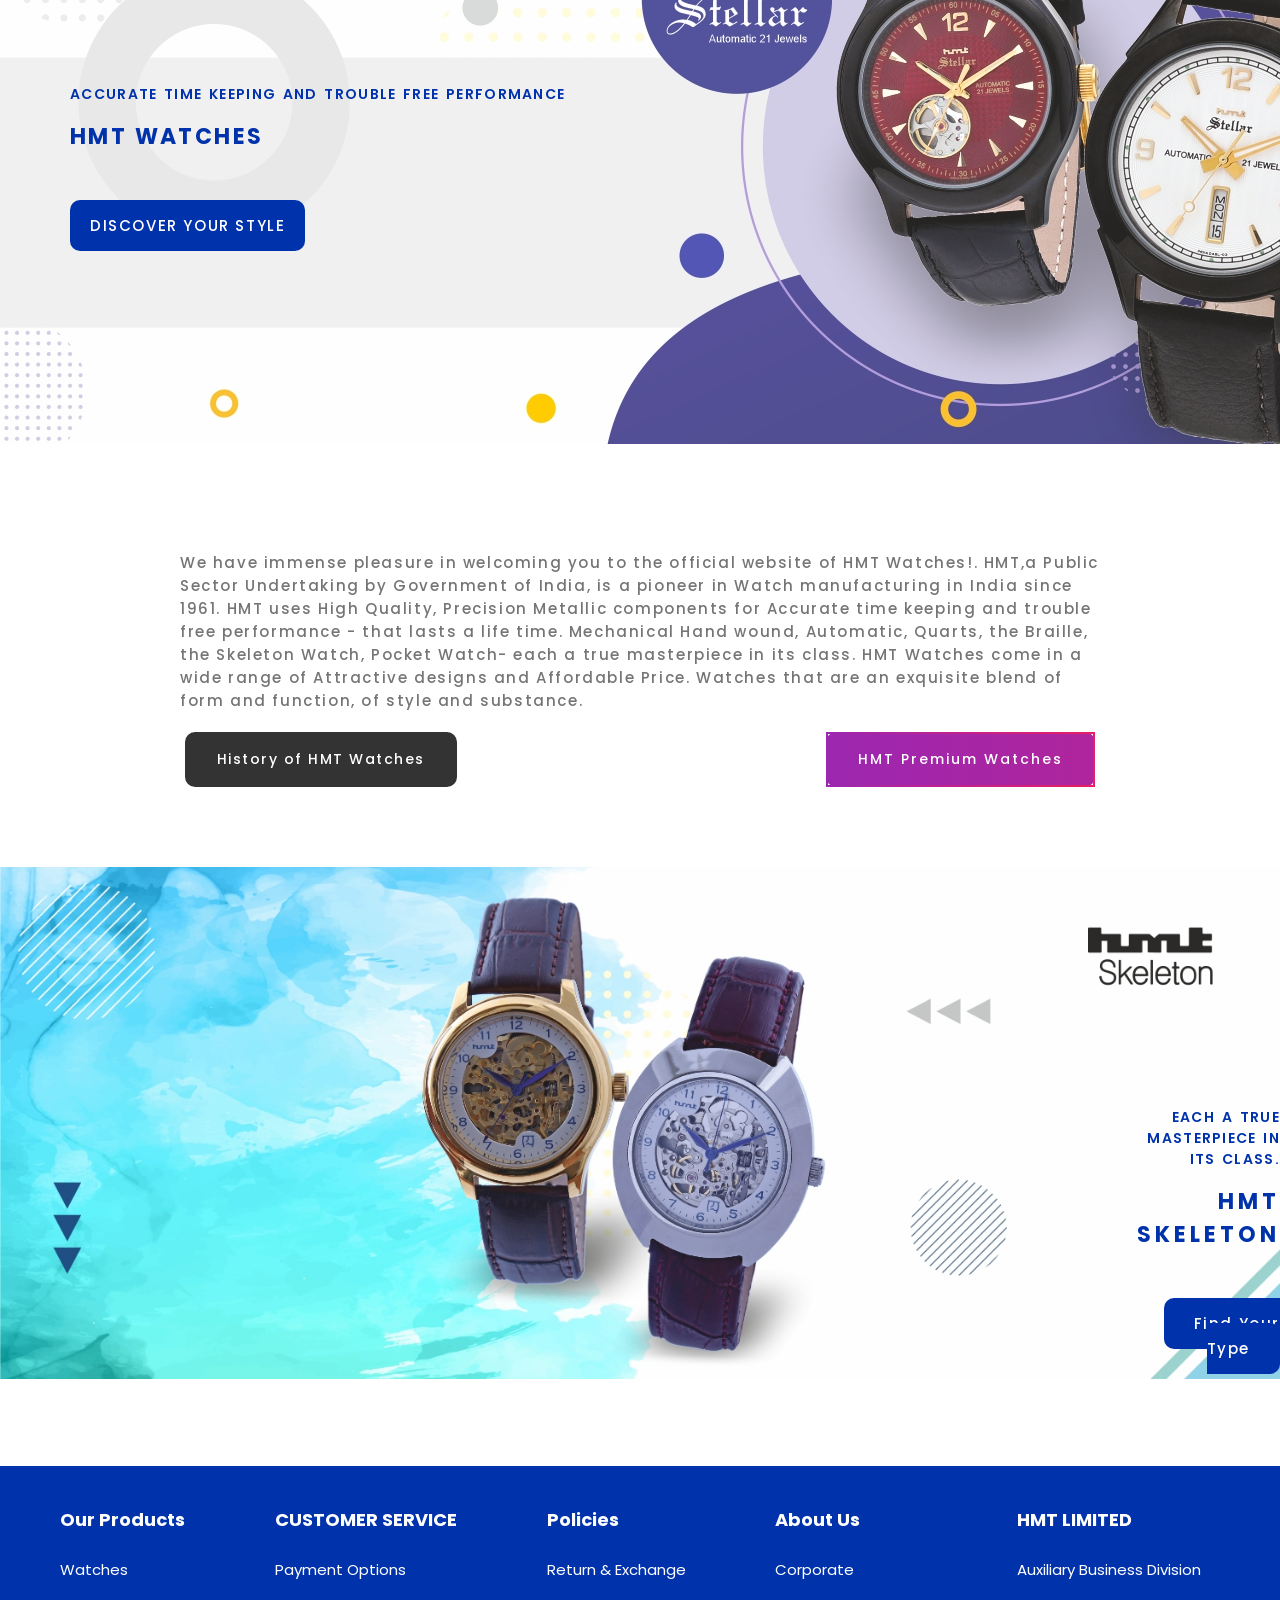
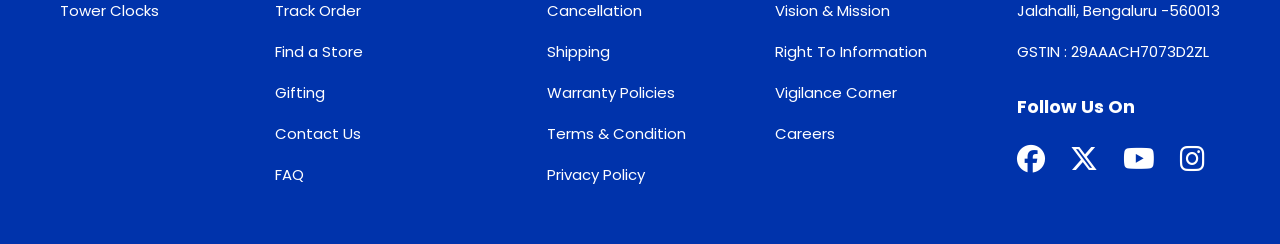
==== commit 43d4a947: "mobile responsiveness added" ====
--- a/index.html
+++ b/index.html
@@ -22,7 +22,7 @@
     <header>
       <div class="header-contents">
         <div class="header-content-left">
-          <p>Support: 080-28385491/9380369917 /info@hmtwatches.in/</p>
+          <p>Support <span class="support">: 080-28385491/9380369917 /info@hmtwatches.in/</span></p>
         </div>
         <div class="header-content-right">
           <select name="Language" id="Language">
@@ -432,85 +432,100 @@
         </div>
       </section>
     </main>
-    <footer>
-      <div class="footer">
+    <footer class="footer">
+
+    <div class="list-container">
+
         <div class="footer-item">
-          <div class="footer-title">
-            <h3>Our Products</h3>
-            <i class="bx bx-chevron-down"></i>
-          </div>
-
-          <ul class="footer-links">
-            <li>Watches</li>
-            <li>Tower Clocks</li>
-          </ul>
+
+            <div class="footer-title">
+                <h3>Our Products</h3>
+                <i class='bx bx-chevron-down'></i>
+            </div>
+
+            <ul class="footer-links">
+                <li>Watches</li>
+                <li>Tower Clocks</li>
+            </ul>
+
         </div>
 
         <div class="footer-item">
-          <div class="footer-title">
-            <h3>CUSTOMER SERVICE</h3>
-            <i class="bx bx-chevron-down"></i>
-          </div>
-
-          <ul class="footer-links">
-            <li>Payment Options</li>
-            <li>Track Order</li>
-            <li>Find a Store</li>
-            <li>Gifting</li>
-            <li>Contact Us</li>
-            <li>FAQ</li>
-          </ul>
+
+            <div class="footer-title">
+                <h3>CUSTOMER SERVICE</h3>
+                <i class='bx bx-chevron-down'></i>
+            </div>
+
+            <ul class="footer-links">
+                <li>Payment Options</li>
+                <li>Track Order</li>
+                <li>Find a Store</li>
+                <li>Gifting</li>
+                <li>Contact Us</li>
+                <li>FAQ</li>
+            </ul>
+
         </div>
 
         <div class="footer-item">
-          <div class="footer-title">
-            <h3>Policies</h3>
-            <i class="bx bx-chevron-down"></i>
-          </div>
-
-          <ul class="footer-links">
-            <li>Return & Exchange</li>
-            <li>Cancellation</li>
-            <li>Shipping</li>
-            <li>Warranty Policies</li>
-            <li>Terms & Condition</li>
-            <li>Privacy Policy</li>
-          </ul>
-        </div>
+
+            <div class="footer-title">
+                <h3>Policies</h3>
+                <i class='bx bx-chevron-down'></i>
+            </div>
+
+            <ul class="footer-links">
+                <li>Return & Exchange</li>
+                <li>Cancellation</li>
+                <li>Shipping</li>
+                <li>Warranty Policies</li>
+                <li>Terms & Condition</li>
+                <li>Privacy Policy</li>
+            </ul>
+
+        </div>
+
 
         <div class="footer-item">
-          <div class="footer-title">
-            <h3>About Us</h3>
-            <i class="bx bx-chevron-down"></i>
-          </div>
-
-          <ul class="footer-links">
-            <li>Corporate</li>
-            <li>Vision & Mission</li>
-            <li>Right To Information</li>
-            <li>Vigilance Corner</li>
-            <li>Careers</li>
-          </ul>
-        </div>
-
-        <div class="footer-bottom">
-          <h3>HMT LIMITED</h3>
-
-          <p>Auxiliary Business Division</p>
-          <p>Jalahalli, Bengaluru -560013</p>
-          <p>GSTIN : 29AAACH7073D2ZL</p>
-
-          <h3 class="follow">Follow Us On</h3>
-
-          <div class="socials">
-            <i class="fa-brands fa-facebook-f"></i>
-            <i class="fa-brands fa-x-twitter"></i>
-            <i class="fa-brands fa-youtube"></i>
-            <i class="fa-brands fa-instagram"></i>
-          </div>
-        </div>
-      </div>
-    </footer>
+
+            <div class="footer-title">
+                <h3>About Us</h3>
+                <i class='bx bx-chevron-down'></i>
+            </div>
+
+            <ul class="footer-links">
+                <li>Corporate</li>
+                <li>Vision & Mission</li>
+                <li>Right To Information</li>
+                <li>Vigilance Corner</li>
+                <li>Careers</li>
+            </ul>
+
+        </div>
+
+        <div class="footer-static">
+
+            <h3>HMT LIMITED</h3>
+
+            <p>Auxiliary Business Division</p>
+            <p>Jalahalli, Bengaluru -560013</p>
+            <p>GSTIN : 29AAACH7073D2ZL</p>
+
+            <h3 class="follow">Follow Us On</h3>
+
+            <div class="socials">
+                <i class="fa-brands fa-facebook-f"></i>
+                <i class="fa-brands fa-x-twitter"></i>
+                <i class="fa-brands fa-youtube"></i>
+                <i class="fa-brands fa-instagram"></i>
+            </div>
+
+        </div>
+
+    </div>
+
+</footer>
     <script src="script.js"></script>
   </body>
 </html>
--- a/styles.css
+++ b/styles.css
@@ -610,46 +610,56 @@
     font-size: 14px;
 }
 
+/* FOOTER */
+
 .footer{
-    height: 278px; 
-    background-color: var(--primary-blue);
-}
-
+    background: rgb(0,51,171);
+    padding: 40px 60px;
+}
 
 .list-container{
-    width: 95%;
+    display: flex;
+    justify-content: space-between;
+    gap: 40px;
     color: white;
+}
+
+.footer-title i{
+    display: none;
+}
+
+.footer-title h3,
+.footer-static h3{
+    font-size: 18px;
+    margin-bottom: 25px;
+    font-weight: 700;
+}
+
+.footer-links{
+    list-style: none;
+}
+
+.footer-links li{
+    margin-bottom: 18px;
+    font-size: 15px;
+    cursor: pointer;
+}
+
+.footer-static p{
+    margin-bottom: 18px;
+    font-size: 15px;
+}
+
+.socials{
     display: flex;
-    justify-content: center;
-    gap: 75px;
-}
-.ul{
-    font-size: 14px;
-    padding: 15px;
-    line-height: 2.4;
-}
-.ul li{
-    list-style-type: none;
-}
-.list-heading{
-    font-size: 16px;
-    font-weight: 600;
-}
-.socials{
-    letter-spacing: 10px;
-}
-.watch-content2{
-    position: absolute;
-    bottom: -40px;
-    left: 20px;
-}
-
-.watch-para2{
-    color: #555;
-    font-size: 14px;
-    padding: 0px 3px;
-    font-weight: 550;
-    letter-spacing: 2px;
+    gap: 25px;
+    font-size: 28px;
+    margin-top: 20px;
+    cursor: pointer;
+}
+
+.follow{
+    margin-top: 30px;
 }
 
 
@@ -906,8 +916,6 @@
     text-align: center;
   }
 
-  /* FINAL SECTION */
-
   #final{
     margin-top: 50px;
   }
@@ -936,9 +944,6 @@
     padding: 12px 20px !important;
     font-size: 13px;
   }
-
-  /* FOOTER */
-
   .footer{
     height: auto;
     padding: 30px 20px;
@@ -958,80 +963,78 @@
   .list-heading{
     margin-bottom: 10px;
   }
-
-}
-.footer{
-    background: rgb(0,51,171);
-    padding: 25px;
-    color: white;
-}
-
-.footer-item{
-    border-bottom: 1px solid rgba(255,255,255,0.2);
-    padding: 18px 0px;
-}
-
-.footer-title{
-    display: flex;
-    justify-content: space-between;
-    align-items: center;
-    cursor: pointer;
-}
-
-.footer-title h3{
-    font-size: 18px;
-    font-weight: 700;
-}
-
-.footer-title i{
-    font-size: 26px;
-    transition: 0.3s;
-}
-
-.footer-links{
-    max-height: 0;
-    overflow: hidden;
-    transition: 0.4s ease;
-}
-
-.footer-links li{
-    list-style: none;
-    padding: 10px 0px;
-    font-size: 15px;
-    color: #f1f1f1;
-}
-
-.footer-item.active .footer-links{
-    max-height: 500px;
-    margin-top: 10px;
-}
-
-.footer-item.active .footer-title i{
-    transform: rotate(180deg);
-}
-
-.footer-bottom{
-    padding-top: 30px;
-}
-
-.footer-bottom h3{
-    font-size: 18px;
-    margin-bottom: 20px;
-}
-
-.footer-bottom p{
-    margin: 14px 0px;
-    font-size: 15px;
-    color: #f1f1f1;
-}
-
-.follow{
-    margin-top: 30px;
-}
-
-.socials{
-    display: flex;
-    gap: 25px;
-    font-size: 28px;
-    margin-top: 20px;
-}+    .footer{
+        padding: 25px 20px;
+    }
+
+    .list-container{
+        flex-direction: column;
+        gap: 0;
+    }
+
+    .footer-item{
+        border-bottom: 1px solid rgba(255,255,255,0.2);
+        padding: 18px 0px;
+    }
+
+    .footer-title{
+        display: flex;
+        justify-content: space-between;
+        align-items: center;
+        cursor: pointer;
+    }
+
+    .footer-title i{
+        display: block;
+        font-size: 24px;
+        transition: 0.3s;
+    }
+
+    .footer-title h3{
+        margin-bottom: 0;
+        font-size: 17px;
+    }
+
+    .footer-links{
+        max-height: 0;
+        overflow: hidden;
+        transition: 0.4s ease;
+    }
+
+    .footer-links li{
+        margin-bottom: 12px;
+        font-size: 14px;
+    }
+
+    .footer-item.active .footer-links{
+        max-height: 400px;
+        margin-top: 20px;
+    }
+
+    .footer-item.active .footer-title i{
+        transform: rotate(180deg);
+    }
+
+    .footer-static{
+        padding-top: 25px;
+    }
+
+    .footer-static h3{
+        font-size: 17px;
+        margin-bottom: 18px;
+    }
+
+    .footer-static p{
+        font-size: 14px;
+        margin-bottom: 12px;
+        line-height: 1.7;
+    }
+
+    .socials{
+        font-size: 24px;
+        gap: 20px;
+    }
+
+}
+
+
